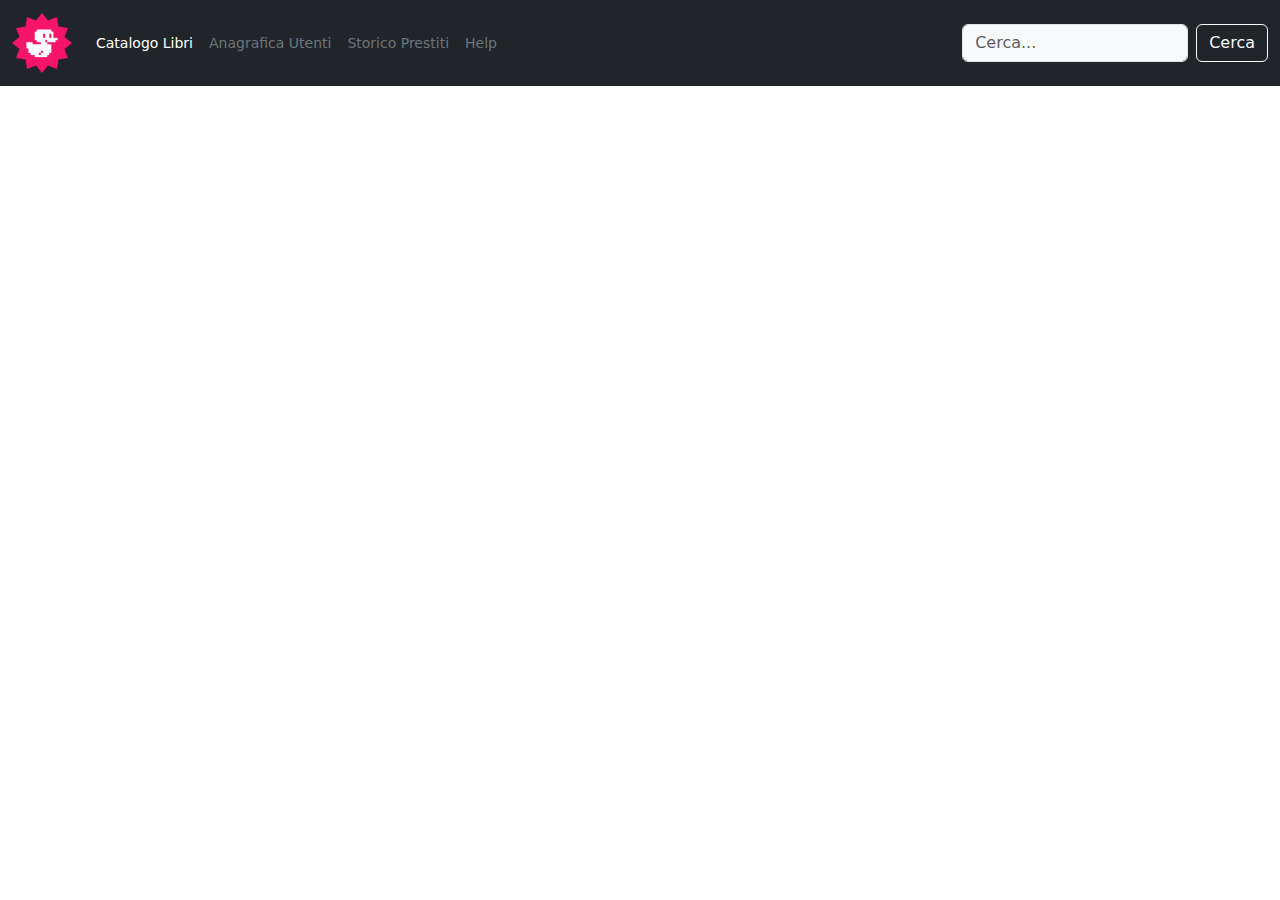
==== nuovolibro.html @ 6c8b6419 "add new page "Nuovo Libro" with link for home" ====
<!DOCTYPE html>
<html lang="en">
    <head>
        <meta charset="UTF-8" />
        <meta name="viewport" content="width=device-width, initial-scale=1.0" />
        <link
          href="https://cdn.jsdelivr.net/npm/bootstrap@5.3.3/dist/css/bootstrap.min.css"
          rel="stylesheet"
          integrity="sha384-QWTKZyjpPEjISv5WaRU9OFeRpok6YctnYmDr5pNlyT2bRjXh0JMhjY6hW+ALEwIH"
          crossorigin="anonymous"
        />
        <link
          rel="stylesheet"
          href="https://cdn.jsdelivr.net/npm/bootstrap-icons@1.11.3/font/bootstrap-icons.min.css"
        />
        <link
          rel="stylesheet"
          href="https://cdnjs.cloudflare.com/ajax/libs/font-awesome/6.7.2/css/all.min.css"
          integrity="sha512-Evv84Mr4kqVGRNSgIGL/F/aIDqQb7xQ2vcrdIwxfjThSH8CSR7PBEakCr51Ck+w+/U6swU2Im1vVX0SVk9ABhg=="
          crossorigin="anonymous"
          referrerpolicy="no-referrer"
        />
    
        <link rel="stylesheet" href="./assets/css/style.css" />
    
        <title>Nuovo Libro</title>
      </head>
<body>
    <header>
        <nav class="navbar navbar-expand-lg navbar-dark bg-dark" >
          <div class="container-fluid">
            <a class="navbar-brand" href="/"
              ><img src="./assets/img/duck.png" alt="Logo image" height="60px"
            /></a>
            <button
              class="navbar-toggler"
              type="button"
              data-bs-toggle="collapse"
              data-bs-target="#navbarTogglerDemo02"
              aria-controls="navbarTogglerDemo02"
              aria-expanded="false"
              aria-label="Toggle navigation"
            >
              <span class="navbar-toggler-icon"></span>
            </button>
            <div class="collapse navbar-collapse" id="navbarTogglerDemo02">
              <ul class="navbar-nav me-auto mb-2 mb-lg-0">
                <li class="nav-item">
                  <a
                    class="nav-link active text-white"
                    aria-current="page"
                    href="#"
                    >Catalogo Libri</a
                  >
                </li>
                <li class="nav-item">
                  <a class="nav-link text-secondary" href="#"
                    >Anagrafica Utenti</a
                  >
                </li>
                <li class="nav-item">
                  <a class="nav-link text-secondary" href="#">Storico Prestiti</a>
                </li>
                <li class="nav-item">
                  <a class="nav-link text-secondary" href="#">Help</a>
                </li>
              </ul>
              <form class="d-flex" role="search">
                <input
                  class="form-control me-2 bg-light text-dark"
                  type="search"
                  placeholder="Cerca..."
                  aria-label="Search"
                />
                <button class="btn btn-outline-light" type="submit">Cerca</button>
              </form>
            </div>
          </div>
        </nav>
      </header>

      <main>
        
      </main>
    


    <script
      src="https://cdn.jsdelivr.net/npm/bootstrap@5.3.3/dist/js/bootstrap.bundle.min.js"
      integrity="sha384-YvpcrYf0tY3lHB60NNkmXc5s9fDVZLESaAA55NDzOxhy9GkcIdslK1eN7N6jIeHz"
      crossorigin="anonymous"
    ></script>
</body>
</html>
---- assets/css/style.css ----
/* .form-control::placeholder{
    color: gray;
    opacity: 70%;
} */

body{
    font-size: 14px;

}
/* tr>td:nth-of-type(4){
    text-align: center;
    padding: 6px 0;
    min-width: 100pxpx;

} */
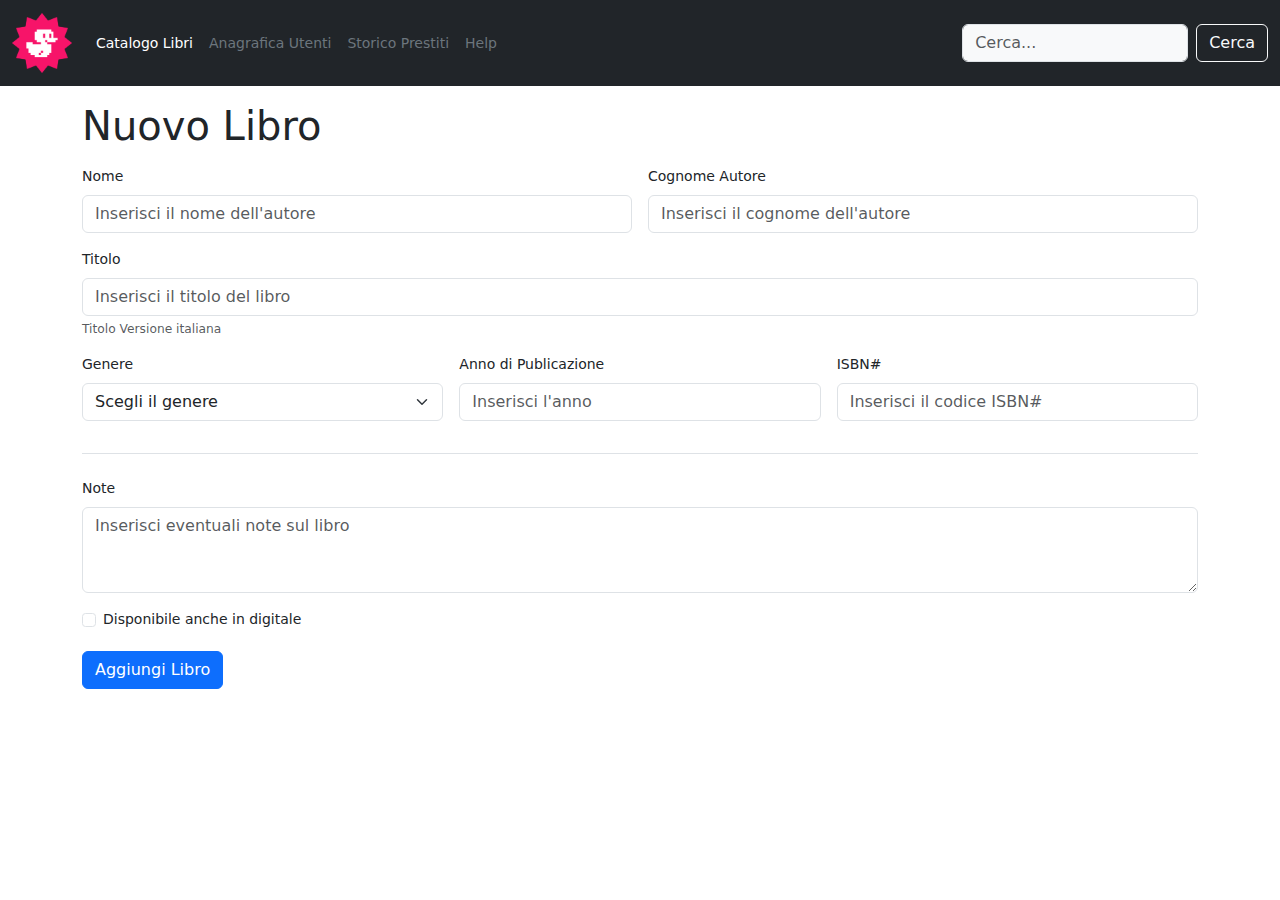
==== commit d5cc3405: "add form in new page" ====
--- a/nuovolibro.html
+++ b/nuovolibro.html
@@ -80,7 +80,63 @@
       </header>
 
       <main>
-        
+        <div class="container">
+            <h1 class="my-3">Nuovo Libro</h1>
+        <form class="row g-3">
+
+            <div class="col col-md-6">
+              <label for="inputName4" class="form-label">Nome</label>
+              <input type="text" class="form-control" id="inputName4" placeholder="Inserisci il nome dell'autore" required>
+            </div>
+            <div class="col col-md-6">
+              <label for="inputLastName4" class="form-label">Cognome Autore</label>
+              <input type="text" class="form-control" id="inputLastName4" placeholder="Inserisci il cognome dell'autore" required>
+            </div>
+            <div class="col-12">
+              <label for="inputTitle" class="form-label">Titolo</label>
+              <input type="text" class="form-control" id="inputTitle" placeholder="Inserisci il titolo del libro" aria-describedby="titleHelp" required>
+              <div id="titleHelp" class="form-text">
+               Titolo Versione italiana
+              </div>
+            </div>
+           
+            <div class="col-md-4">
+              <label for="inputState" class="form-label">Genere</label>
+              <select id="inputState" class="form-select">
+                <option selected>Scegli il genere</option>
+                <option>1...</option>
+                <option>.2..</option>
+                <option>..3.</option>
+              </select>
+            </div>
+
+             <div class="col-md-4">
+              <label for="inputDate" class="form-label">Anno di Publicazione</label>
+              <input type="datetime" class="form-control" id="inputDate" placeholder="Inserisci l'anno">
+            </div>
+
+            <div class="col-md-4 mb-3">
+              <label for="inputISBN" class="form-label">ISBN#</label>
+              <input type="number" class="form-control" id="inputISBN" placeholder="Inserisci il codice ISBN#" required>
+            </div>
+            <div class="col-12">
+                <div class="border-top pt-4 mb-3">
+                    <label for="exampleFormControlTextarea1" class="form-label">Note</label>
+                    <textarea class="form-control" id="exampleFormControlTextarea1" rows="3" placeholder="Inserisci eventuali note sul libro"></textarea>
+                  </div>
+
+              <div class="form-check">
+                <input class="form-check-input" type="checkbox" id="gridCheck">
+                <label class="form-check-label" for="gridCheck">
+                  Disponibile anche in digitale
+                </label>
+              </div>
+            </div>
+            <div class="col-12">
+              <button type="submit" class="btn btn-primary">Aggiungi Libro</button>
+            </div>
+          </form>
+        </div>
       </main>
     
 
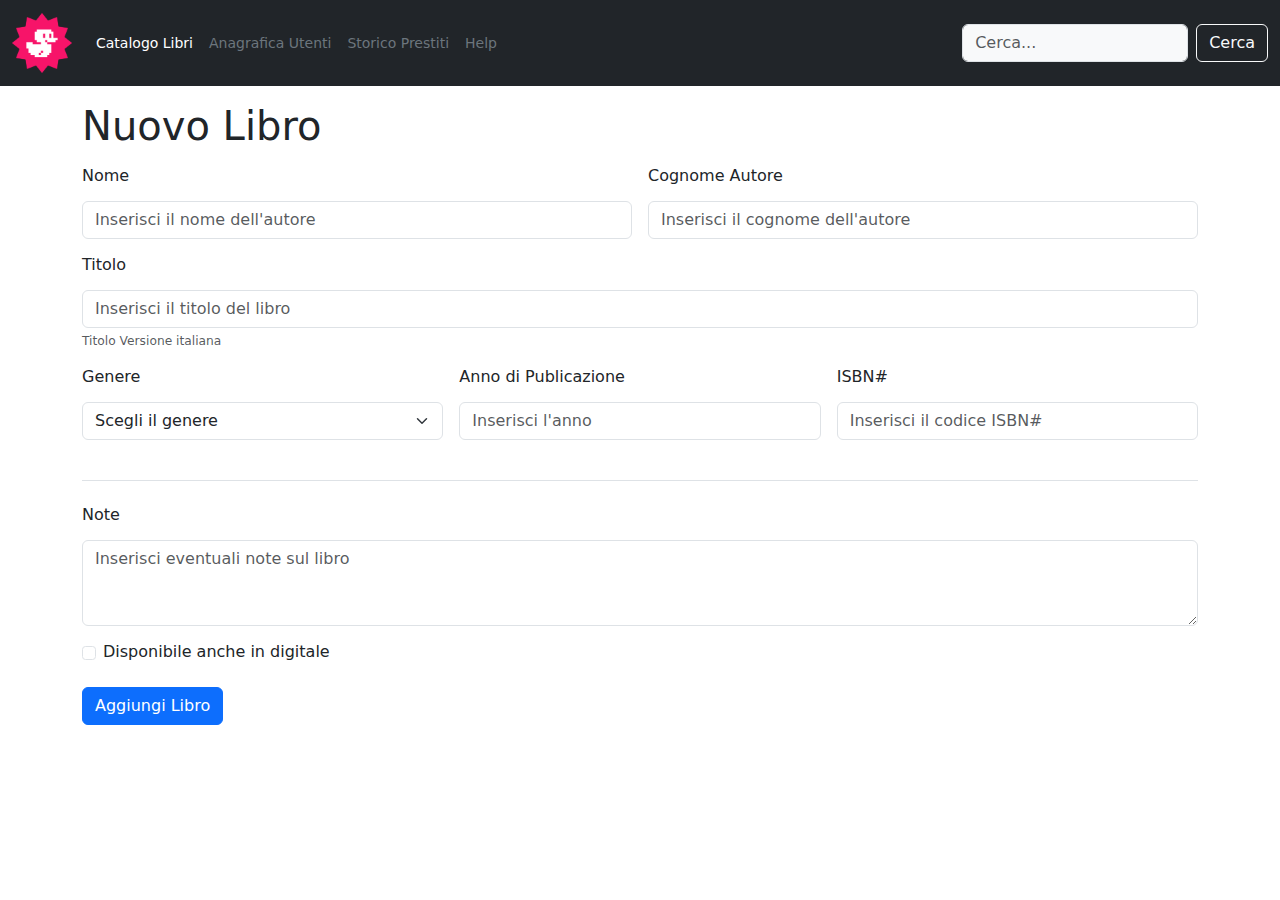
==== commit 0766f939: "fix new page with required and font weight on label" ====
--- a/nuovolibro.html
+++ b/nuovolibro.html
@@ -85,15 +85,15 @@
         <form class="row g-3">
 
             <div class="col col-md-6">
-              <label for="inputName4" class="form-label">Nome</label>
+              <label for="inputName4" class="form-label"><p class="h6">Nome</p></label>
               <input type="text" class="form-control" id="inputName4" placeholder="Inserisci il nome dell'autore" required>
             </div>
             <div class="col col-md-6">
-              <label for="inputLastName4" class="form-label">Cognome Autore</label>
+              <label for="inputLastName4" class="form-label"><p class="h6">Cognome Autore</p></label>
               <input type="text" class="form-control" id="inputLastName4" placeholder="Inserisci il cognome dell'autore" required>
             </div>
             <div class="col-12">
-              <label for="inputTitle" class="form-label">Titolo</label>
+              <label for="inputTitle" class="form-label"><p class="h6">Titolo</p></label>
               <input type="text" class="form-control" id="inputTitle" placeholder="Inserisci il titolo del libro" aria-describedby="titleHelp" required>
               <div id="titleHelp" class="form-text">
                Titolo Versione italiana
@@ -101,9 +101,9 @@
             </div>
            
             <div class="col-md-4">
-              <label for="inputState" class="form-label">Genere</label>
-              <select id="inputState" class="form-select">
-                <option selected>Scegli il genere</option>
+              <label for="inputState" class="form-label"><p class="h6">Genere</p></label>
+              <select id="inputState" class="form-select" required>
+                <option selected disabled value="">Scegli il genere</option>
                 <option>1...</option>
                 <option>.2..</option>
                 <option>..3.</option>
@@ -111,24 +111,24 @@
             </div>
 
              <div class="col-md-4">
-              <label for="inputDate" class="form-label">Anno di Publicazione</label>
-              <input type="datetime" class="form-control" id="inputDate" placeholder="Inserisci l'anno">
+              <label for="inputDate" class="form-label"><p class="h6">Anno di Publicazione</p></label>
+              <input type="number" class="form-control" id="inputDate" placeholder="Inserisci l'anno" required>
             </div>
 
-            <div class="col-md-4 mb-3">
-              <label for="inputISBN" class="form-label">ISBN#</label>
+            <div class="col-md-4 mb-4">
+              <label for="inputISBN" class="form-label"><p class="h6">ISBN#</p></label>
               <input type="number" class="form-control" id="inputISBN" placeholder="Inserisci il codice ISBN#" required>
             </div>
             <div class="col-12">
                 <div class="border-top pt-4 mb-3">
-                    <label for="exampleFormControlTextarea1" class="form-label">Note</label>
+                    <label for="exampleFormControlTextarea1" class="form-label"><p class="h6">Note</p></label>
                     <textarea class="form-control" id="exampleFormControlTextarea1" rows="3" placeholder="Inserisci eventuali note sul libro"></textarea>
                   </div>
 
               <div class="form-check">
                 <input class="form-check-input" type="checkbox" id="gridCheck">
                 <label class="form-check-label" for="gridCheck">
-                  Disponibile anche in digitale
+                    <p class="h6">Disponibile anche in digitale</p>
                 </label>
               </div>
             </div>
